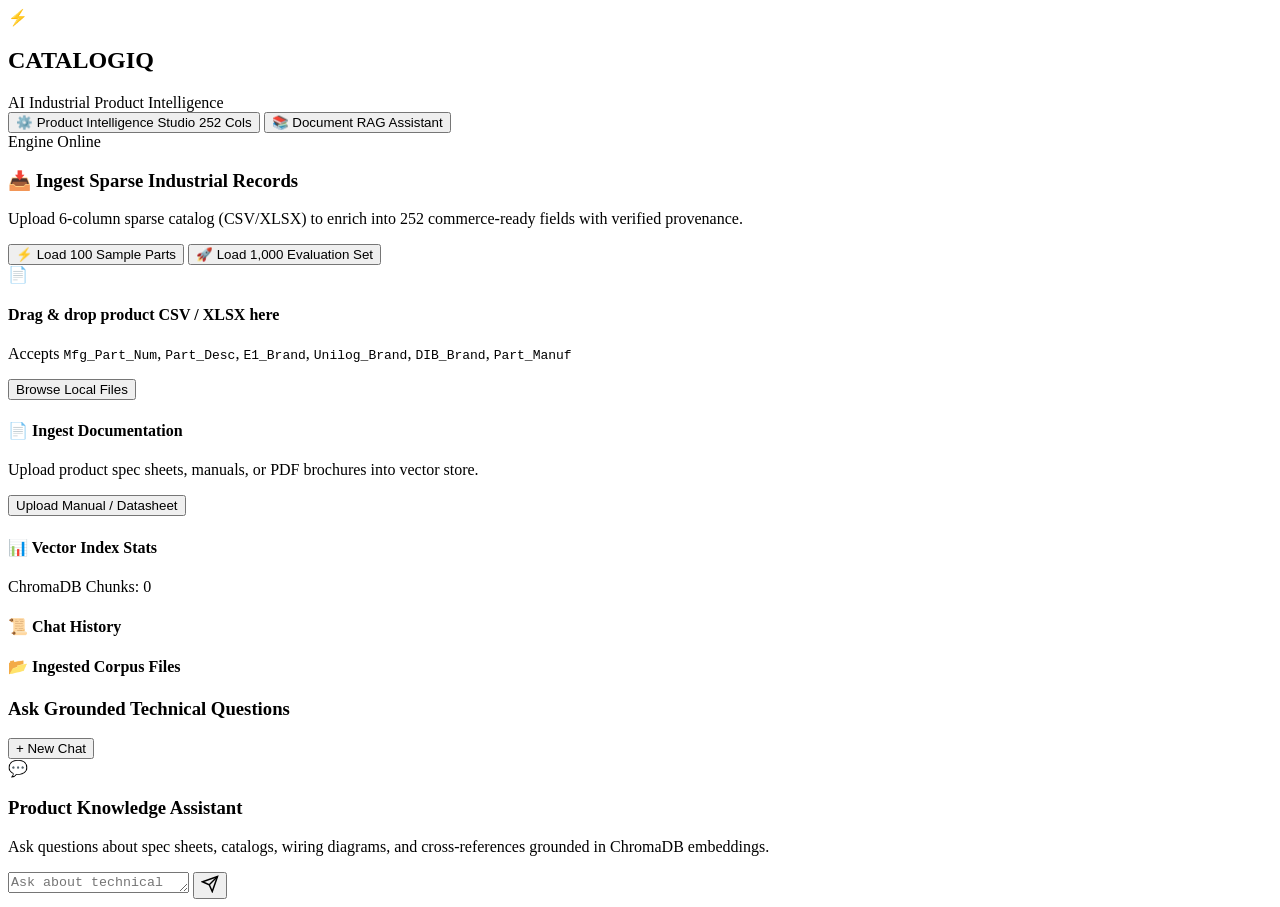
==== Document RAG System/templates/index.html @ cb210358 "feat: AI-Powered Product Intelligence for Industrial Commerce (252-Column Engine & Document RAG Plat" ====
<!DOCTYPE html>
<html lang="en">

<head>
    <meta charset="UTF-8">
    <meta name="viewport" content="width=device-width, initial-scale=1.0">
    <title>AI Product Intelligence & Document RAG Platform</title>
    <!-- Google Fonts -->
    <link rel="preconnect" href="https://fonts.googleapis.com">
    <link rel="preconnect" href="https://fonts.gstatic.com" crossorigin>
    <link href="https://fonts.googleapis.com/css2?family=Plus+Jakarta+Sans:wght@300;400;500;600;700;800&family=JetBrains+Mono:wght@400;500;600&display=swap" rel="stylesheet">
    <link rel="stylesheet" href="/static/style.css?v=2.0">
</head>

<body class="dark-theme">
    <!-- Main App Container -->
    <div class="app-layout">
        <!-- Top Navigation Bar -->
        <header class="top-nav">
            <div class="nav-brand">
                <div class="brand-icon">⚡</div>
                <div class="brand-text">
                    <h2>CATALOG<span class="gradient-text">IQ</span></h2>
                    <span class="sub-brand">AI Industrial Product Intelligence</span>
                </div>
            </div>

            <!-- Main Tab Switcher -->
            <div class="nav-tabs">
                <button id="tab-btn-intelligence" class="nav-tab active" onclick="switchView('intelligence')">
                    <span class="tab-icon">⚙️</span>
                    <span>Product Intelligence Studio</span>
                    <span class="badge-pill">252 Cols</span>
                </button>
                <button id="tab-btn-rag" class="nav-tab" onclick="switchView('rag')">
                    <span class="tab-icon">📚</span>
                    <span>Document RAG Assistant</span>
                </button>
            </div>

            <div class="nav-status">
                <div class="pulse-indicator"></div>
                <span id="global-status-text">Engine Online</span>
            </div>
        </header>

        <!-- VIEW 1: Product Intelligence Studio -->
        <main id="view-intelligence" class="view-panel active">
            <div class="studio-container">
                
                <!-- Section 1: Upload & Action Hub -->
                <section class="action-hub-card">
                    <div class="hub-header">
                        <div>
                            <h3>📥 Ingest Sparse Industrial Records</h3>
                            <p class="text-muted">Upload 6-column sparse catalog (CSV/XLSX) to enrich into 252 commerce-ready fields with verified provenance.</p>
                        </div>
                        <div class="demo-buttons">
                            <button class="btn btn-secondary" onclick="loadSampleDemo(100)">
                                <span>⚡</span> Load 100 Sample Parts
                            </button>
                            <button class="btn btn-primary" onclick="loadSampleDemo(1000)">
                                <span>🚀</span> Load 1,000 Evaluation Set
                            </button>
                        </div>
                    </div>

                    <div class="drop-zone-container" id="catalog-drop-zone">
                        <input type="file" id="catalog-file-input" accept=".csv,.xlsx,.xls,.txt" hidden>
                        <div class="drop-zone-content">
                            <div class="upload-art">📄</div>
                            <h4>Drag & drop product CSV / XLSX here</h4>
                            <p class="text-muted">Accepts <code>Mfg_Part_Num</code>, <code>Part_Desc</code>, <code>E1_Brand</code>, <code>Unilog_Brand</code>, <code>DIB_Brand</code>, <code>Part_Manuf</code></p>
                            <button class="btn btn-outline" onclick="document.getElementById('catalog-file-input').click()">Browse Local Files</button>
                        </div>
                    </div>
                </section>

                <!-- Section 2: Active Job Progress & KPIs -->
                <section id="job-progress-panel" class="job-progress-panel" style="display: none;">
                    <div class="job-header">
                        <div class="job-info">
                            <span class="status-chip" id="job-status-chip">PROCESSING</span>
                            <h4 id="job-filename">sample_industrial_input.csv</h4>
                            <span class="job-id-text" id="job-id-display">Job: #---</span>
                        </div>
                        <div class="job-actions">
                            <button id="btn-export-csv" class="btn btn-success" onclick="exportCatalog('csv')" disabled>
                                <span>📥</span> Download 252-Col CSV
                            </button>
                            <button id="btn-export-xlsx" class="btn btn-accent" onclick="exportCatalog('xlsx')" disabled>
                                <span>📊</span> Download 252-Col XLSX
                            </button>
                        </div>
                    </div>

                    <!-- Progress Bar -->
                    <div class="progress-bar-wrapper">
                        <div class="progress-info">
                            <span>Processing Pipeline (<span id="progress-percent">0%</span>)</span>
                            <span><span id="processed-count">0</span> / <span id="total-count">0</span> rows</span>
                        </div>
                        <div class="progress-track">
                            <div class="progress-fill" id="progress-fill" style="width: 0%;"></div>
                        </div>
                    </div>

                    <!-- KPI Grid -->
                    <div class="kpi-grid">
                        <div class="kpi-card">
                            <div class="kpi-title">Total Products</div>
                            <div class="kpi-value" id="kpi-total">0</div>
                            <div class="kpi-sub">100% rows preserved</div>
                        </div>
                        <div class="kpi-card">
                            <div class="kpi-title">Schema Compliance</div>
                            <div class="kpi-value highlight-cyan">252 / 252</div>
                            <div class="kpi-sub">Exact fixed headers</div>
                        </div>
                        <div class="kpi-card">
                            <div class="kpi-title">Avg Confidence Score</div>
                            <div class="kpi-value highlight-green" id="kpi-confidence">0.0%</div>
                            <div class="kpi-sub">Evidence-grounded</div>
                        </div>
                        <div class="kpi-card">
                            <div class="kpi-title">Verified Records</div>
                            <div class="kpi-value" id="kpi-verified">0</div>
                            <div class="kpi-sub">High evidence support</div>
                        </div>
                        <div class="kpi-card">
                            <div class="kpi-title">Needs Review</div>
                            <div class="kpi-value highlight-yellow" id="kpi-review">0</div>
                            <div class="kpi-sub">Partial / low confidence</div>
                        </div>
                    </div>
                </section>

                <!-- Section 3: Enriched Catalog Studio & Review Table -->
                <section id="catalog-table-section" class="catalog-table-section" style="display: none;">
                    <div class="table-controls">
                        <div class="search-box">
                            <span class="search-icon">🔍</span>
                            <input type="text" id="catalog-search" placeholder="Search Part #, Description, Brand..." oninput="onCatalogFilterChange()">
                        </div>

                        <div class="filter-group">
                            <select id="brand-filter" onchange="onCatalogFilterChange()">
                                <option value="ALL">All Brands (Consensus)</option>
                                <option value="Allen-Bradley">Allen-Bradley</option>
                                <option value="Schneider Electric">Schneider Electric</option>
                                <option value="Square D">Square D</option>
                                <option value="Siemens">Siemens</option>
                                <option value="Eaton">Eaton</option>
                                <option value="ABB">ABB</option>
                                <option value="Honeywell">Honeywell</option>
                                <option value="Parker Hannifin">Parker Hannifin</option>
                            </select>

                            <select id="status-filter" onchange="onCatalogFilterChange()">
                                <option value="ALL">All Validation Statuses</option>
                                <option value="VERIFIED">Verified (>= 85%)</option>
                                <option value="PARTIAL">Partial (70-84%)</option>
                                <option value="NEEDS_REVIEW">Needs Review (< 70%)</option>
                            </select>
                        </div>
                    </div>

                    <!-- Catalog Data Table -->
                    <div class="table-wrapper">
                        <table class="catalog-table">
                            <thead>
                                <tr>
                                    <th>#</th>
                                    <th>Original Part #</th>
                                    <th>Resolved Brand</th>
                                    <th>Commerce Product Title</th>
                                    <th>Primary Category</th>
                                    <th>Voltage / Current</th>
                                    <th>Confidence</th>
                                    <th>Status</th>
                                    <th>Action</th>
                                </tr>
                            </thead>
                            <tbody id="catalog-table-body">
                                <!-- Populated dynamically -->
                            </tbody>
                        </table>
                    </div>

                    <!-- Pagination -->
                    <div class="pagination-footer">
                        <span id="pagination-info" class="text-muted">Showing 0 to 0 of 0 records</span>
                        <div class="pagination-controls">
                            <button id="btn-prev-page" class="btn btn-sm btn-secondary" onclick="changeCatalogPage(-1)" disabled>Previous</button>
                            <span id="current-page-num" class="page-badge">1</span>
                            <button id="btn-next-page" class="btn btn-sm btn-secondary" onclick="changeCatalogPage(1)" disabled>Next</button>
                        </div>
                    </div>
                </section>
            </div>
        </main>

        <!-- VIEW 2: Document RAG Assistant -->
        <main id="view-rag" class="view-panel">
            <div class="rag-layout">
                <!-- RAG Sidebar -->
                <aside class="rag-sidebar">
                    <div class="sidebar-block">
                        <h4>📄 Ingest Documentation</h4>
                        <p class="text-muted">Upload product spec sheets, manuals, or PDF brochures into vector store.</p>
                        <div class="rag-upload-box" id="rag-drop-zone">
                            <input type="file" id="rag-file-input" accept=".txt,.pdf,.docx" hidden>
                            <button class="btn btn-sm btn-outline w-100" onclick="document.getElementById('rag-file-input').click()">Upload Manual / Datasheet</button>
                            <div id="rag-upload-msg" class="status-mini-msg"></div>
                        </div>
                    </div>

                    <div class="sidebar-block">
                        <h4>📊 Vector Index Stats</h4>
                        <div class="stat-badge-row">
                            <span>ChromaDB Chunks:</span>
                            <span id="rag-chunk-count" class="badge-bold">0</span>
                        </div>
                    </div>

                    <div class="sidebar-block flex-fill">
                        <h4>📜 Chat History</h4>
                        <div id="rag-history-list" class="history-scroll-box"></div>
                    </div>

                    <div class="sidebar-block">
                        <h4>📂 Ingested Corpus Files</h4>
                        <div id="rag-files-list" class="files-scroll-box"></div>
                    </div>
                </aside>

                <!-- RAG Chat Main -->
                <section class="rag-chat-main">
                    <div class="chat-header-bar">
                        <h3>Ask Grounded Technical Questions</h3>
                        <button class="btn btn-sm btn-secondary" onclick="startNewChat()">+ New Chat</button>
                    </div>

                    <div id="rag-chat-messages" class="rag-messages-area">
                        <div class="empty-welcome">
                            <div class="welcome-icon">💬</div>
                            <h3>Product Knowledge Assistant</h3>
                            <p class="text-muted">Ask questions about spec sheets, catalogs, wiring diagrams, and cross-references grounded in ChromaDB embeddings.</p>
                        </div>
                    </div>

                    <div class="chat-input-bar">
                        <textarea id="rag-query-input" placeholder="Ask about technical specifications, ratings, or part numbers..." rows="1"></textarea>
                        <button id="rag-send-btn" class="btn btn-primary" onclick="sendRagMessage()">
                            <svg width="18" height="18" viewBox="0 0 24 24" fill="none" stroke="currentColor" stroke-width="2">
                                <line x1="22" y1="2" x2="11" y2="13"></line>
                                <polygon points="22 2 15 22 11 13 2 9 22 2"></polygon>
                            </svg>
                        </button>
                    </div>
                </section>
            </div>
        </main>
    </div>

    <!-- Product Inspection, Provenance & Review Modal -->
    <div id="product-modal" class="modal-backdrop" style="display: none;">
        <div class="modal-dialog">
            <div class="modal-header">
                <div>
                    <span class="status-chip" id="modal-status-chip">VERIFIED</span>
                    <h3 id="modal-product-title">Product Inspection & Provenance</h3>
                    <span class="text-muted" id="modal-product-sub">Mfg Part Number: ---</span>
                </div>
                <button class="btn-close" onclick="closeProductModal()">✕</button>
            </div>

            <!-- Modal Nav Tabs -->
            <div class="modal-tabs">
                <button class="modal-tab active" onclick="switchModalTab('tab-overview')">1. Master Specs & Copy</button>
                <button class="modal-tab" onclick="switchModalTab('tab-triplets')">2. 50 Attribute Triplets Matrix</button>
                <button class="modal-tab" onclick="switchModalTab('tab-provenance')">3. Evidence & Provenance Trail</button>
                <button class="modal-tab" onclick="switchModalTab('tab-raw')">4. Source Input Preservation</button>
            </div>

            <div class="modal-body">
                <!-- Tab 1: Overview, Specs & Copy -->
                <div id="tab-overview" class="modal-tab-content active">
                    <div class="spec-grid">
                        <div class="spec-card">
                            <h4>Core Identity</h4>
                            <div class="spec-row"><span>Canonical Part #:</span> <strong id="spec-canonical-pn">---</strong></div>
                            <div class="spec-row"><span>Resolved Brand:</span> <strong id="spec-brand" class="highlight-cyan">---</strong></div>
                            <div class="spec-row"><span>Category Path:</span> <span id="spec-category">---</span></div>
                            <div class="spec-row"><span>UNSPSC Code:</span> <span id="spec-unspsc">---</span></div>
                            <div class="spec-row"><span>Lifecycle Status:</span> <span id="spec-lifecycle">Active</span></div>
                        </div>

                        <div class="spec-card">
                            <h4>Ratings & Dimensions</h4>
                            <div class="spec-row"><span>Voltage Rating:</span> <strong id="spec-voltage">---</strong></div>
                            <div class="spec-row"><span>Current Rating:</span> <strong id="spec-current">---</strong></div>
                            <div class="spec-row"><span>Mounting Type:</span> <span id="spec-mounting">---</span></div>
                            <div class="spec-row"><span>Dimensions:</span> <span id="spec-dims">---</span></div>
                            <div class="spec-row"><span>Weight:</span> <span id="spec-weight">---</span></div>
                        </div>
                    </div>

                    <div class="content-block">
                        <h4>Generated Commerce Title</h4>
                        <div class="input-inline-edit">
                            <input type="text" id="edit-product-title" class="form-input">
                            <button class="btn btn-sm btn-secondary" onclick="saveEditedField('Product_Title', 'edit-product-title')">Save</button>
                        </div>
                    </div>

                    <div class="content-block">
                        <h4>Short Description</h4>
                        <div class="input-inline-edit">
                            <textarea id="edit-short-desc" class="form-input" rows="2"></textarea>
                            <button class="btn btn-sm btn-secondary" onclick="saveEditedField('Short_Description', 'edit-short-desc')">Save</button>
                        </div>
                    </div>

                    <div class="content-block">
                        <h4>10 Feature Bullet Points (Grounded)</h4>
                        <div id="modal-feature-bullets" class="bullet-list-box"></div>
                    </div>
                </div>

                <!-- Tab 2: 50 Attribute Triplets -->
                <div id="tab-triplets" class="modal-tab-content">
                    <p class="text-muted">Populated up to 50 Attribute Name, Value, and Standard UOM triplets adhering strictly to the 252-column schema contract.</p>
                    <div class="triplets-matrix-wrapper">
                        <table class="triplets-table">
                            <thead>
                                <tr>
                                    <th>#</th>
                                    <th>Attribute Name</th>
                                    <th>Normalized Value</th>
                                    <th>Standard UOM</th>
                                    <th>Action</th>
                                </tr>
                            </thead>
                            <tbody id="modal-triplets-tbody">
                                <!-- Populated dynamically -->
                            </tbody>
                        </table>
                    </div>
                </div>

                <!-- Tab 3: Evidence & Provenance Trail -->
                <div id="tab-provenance" class="modal-tab-content">
                    <div class="provenance-section">
                        <h4>Discovered Authoritative Portals & Datasheets</h4>
                        <div id="modal-discovered-links" class="links-chip-grid"></div>
                    </div>

                    <div class="provenance-section mt-4">
                        <h4>ChromaDB Grounded Context & Citations</h4>
                        <div id="modal-rag-evidence-list" class="evidence-box"></div>
                    </div>

                    <div class="provenance-section mt-4">
                        <h4>Field-Level Audit Log (JSON)</h4>
                        <pre id="modal-provenance-json" class="json-viewer"></pre>
                    </div>
                </div>

                <!-- Tab 4: Source Input Preservation -->
                <div id="tab-raw" class="modal-tab-content">
                    <p class="text-muted">Original 6-column evaluation input preserved 100% verbatim without modification.</p>
                    <div class="raw-data-grid" id="modal-raw-inputs-grid">
                        <!-- Populated dynamically -->
                    </div>
                </div>
            </div>

            <div class="modal-footer">
                <div class="review-status-text">
                    <span>Review State: <strong id="modal-review-status">PENDING</strong></span>
                </div>
                <div class="modal-footer-actions">
                    <button class="btn btn-secondary" onclick="closeProductModal()">Close</button>
                    <button class="btn btn-success" onclick="approveProductRecord()">✓ Approve Record</button>
                </div>
            </div>
        </div>
    </div>

    <script src="/static/script.js?v=2.0"></script>
</body>

</html>
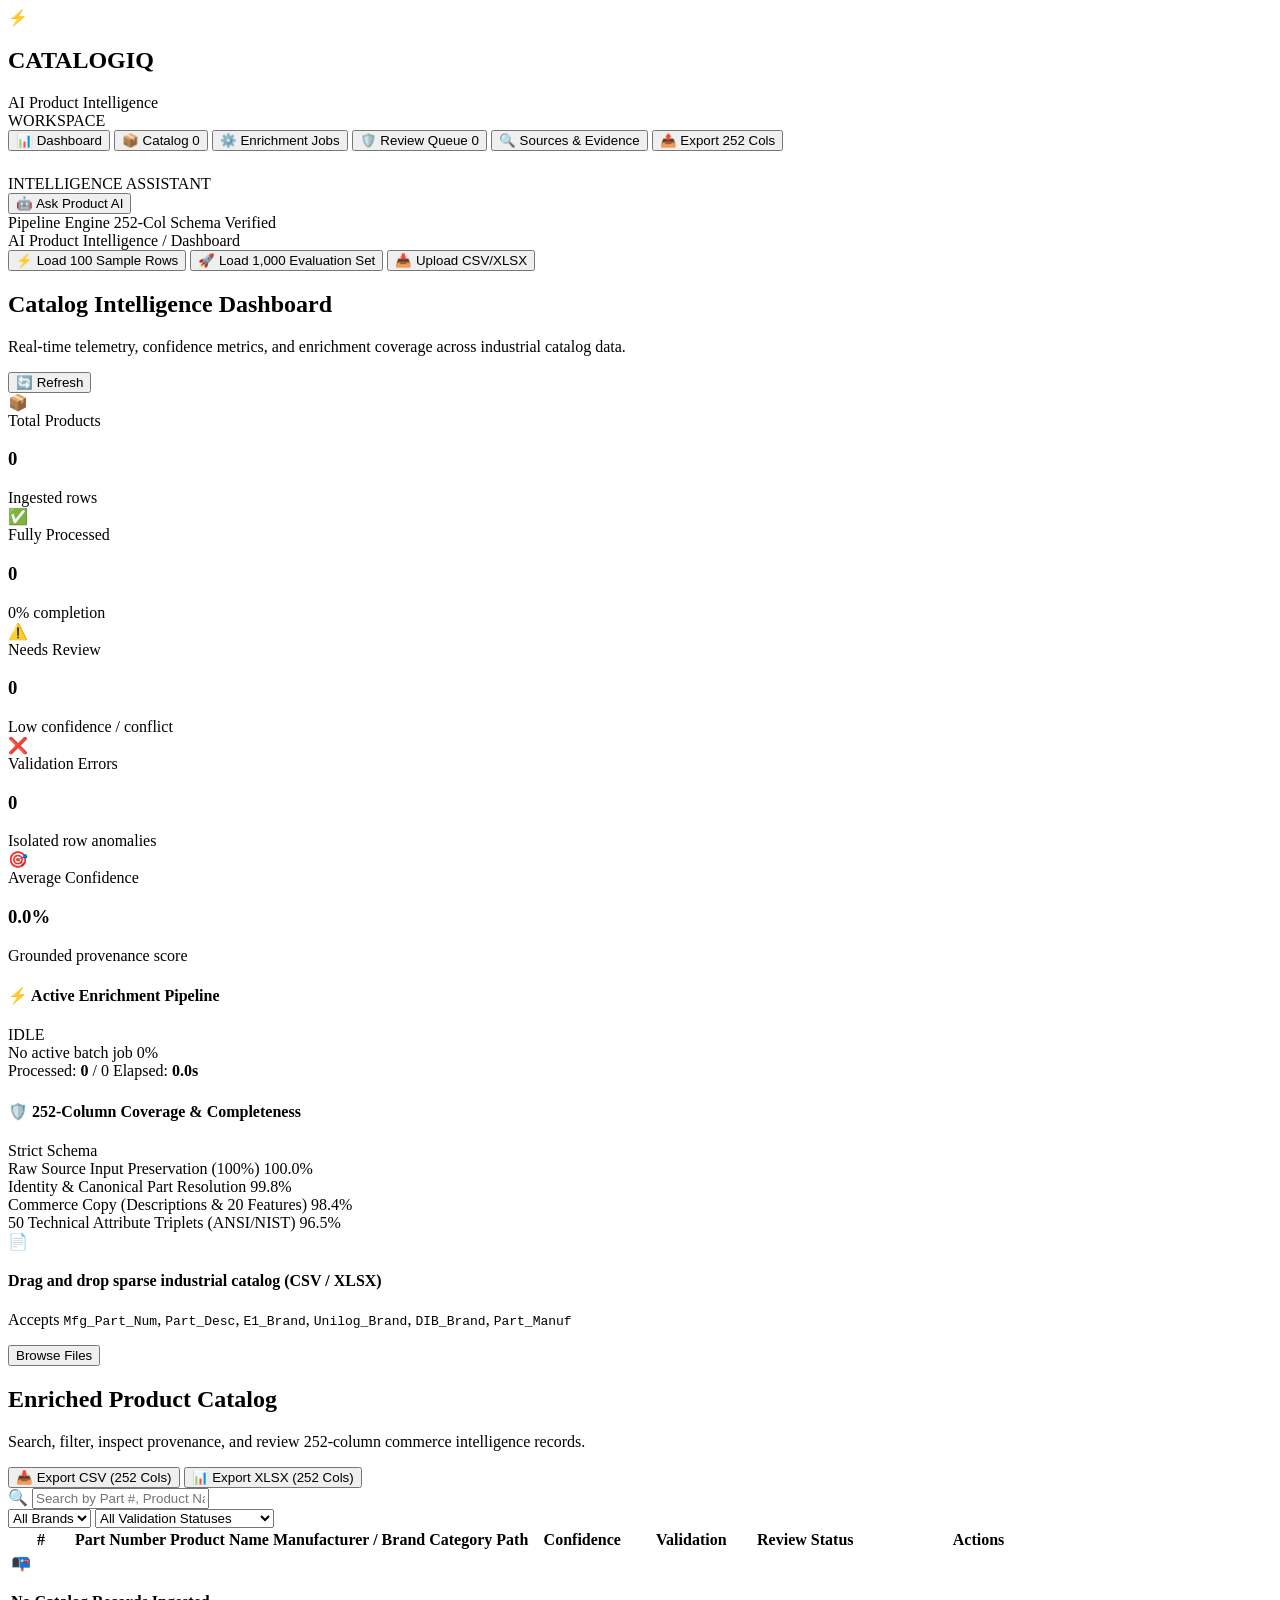
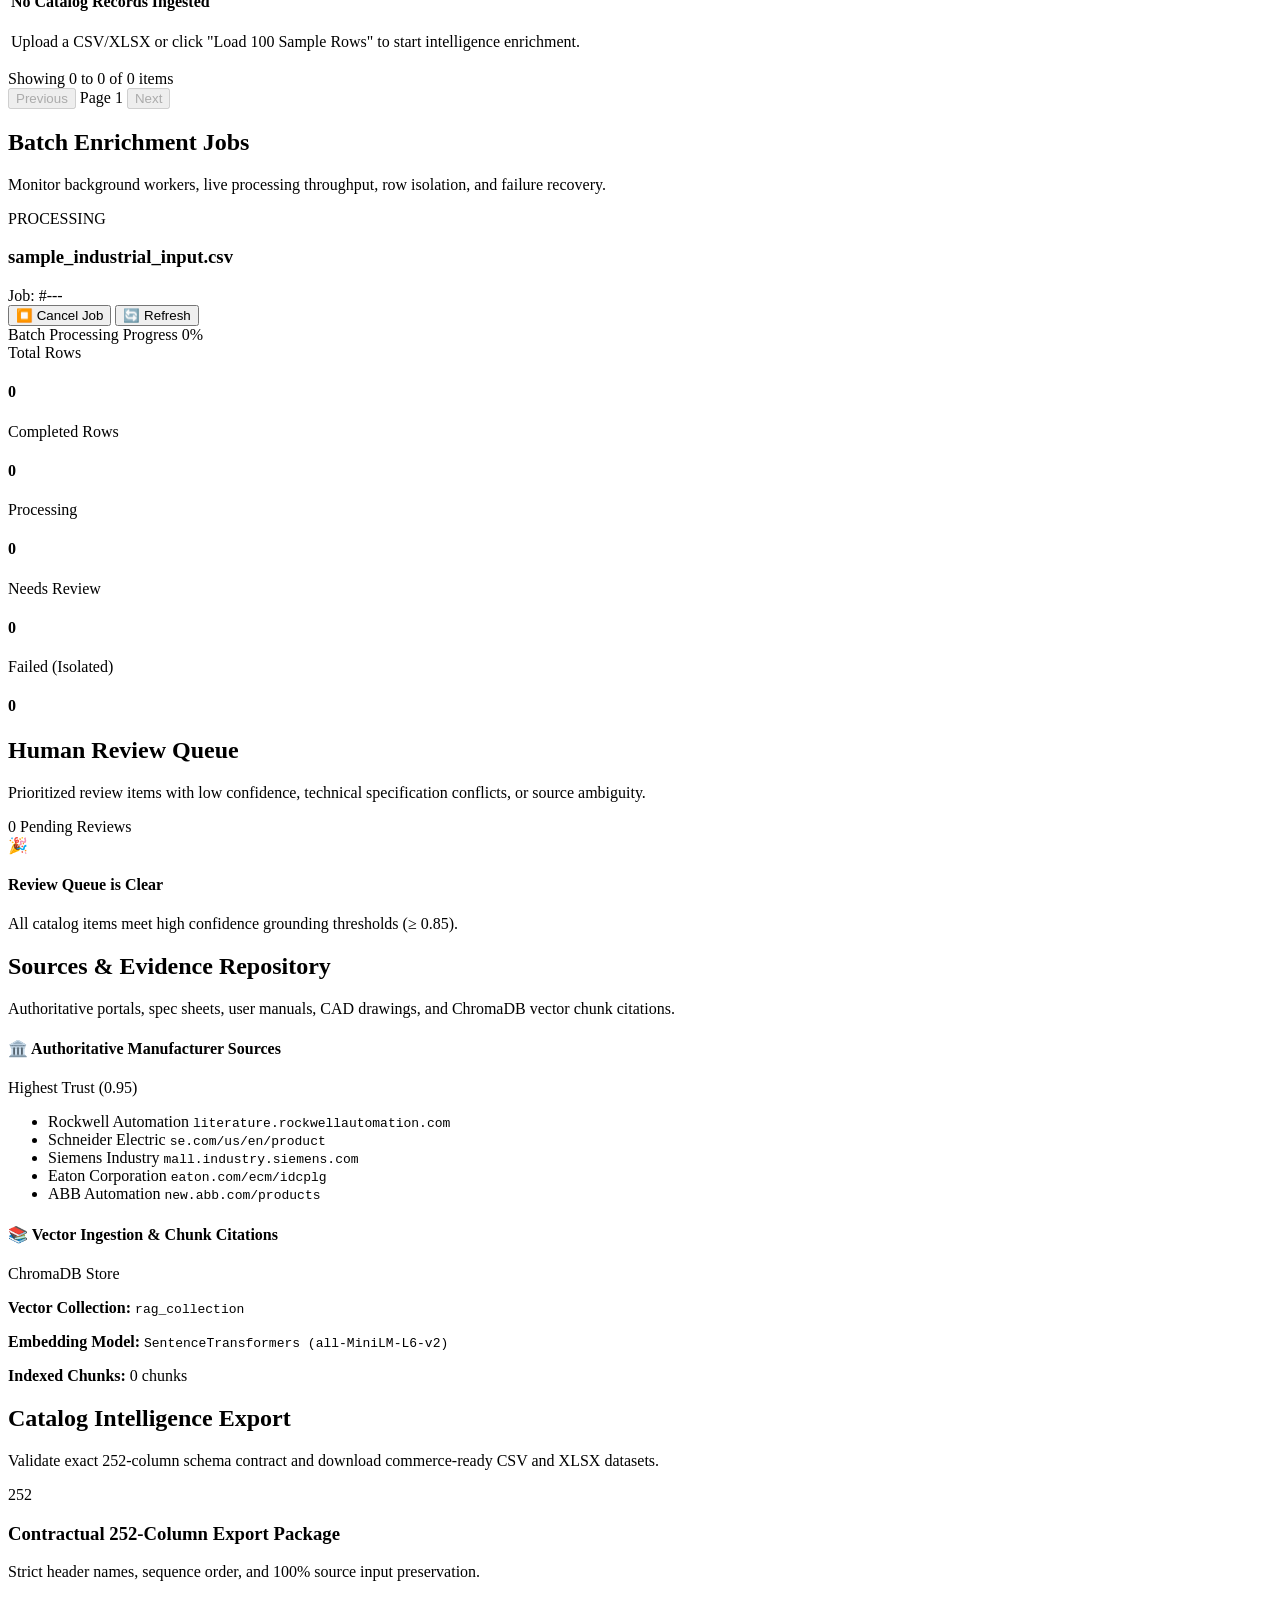
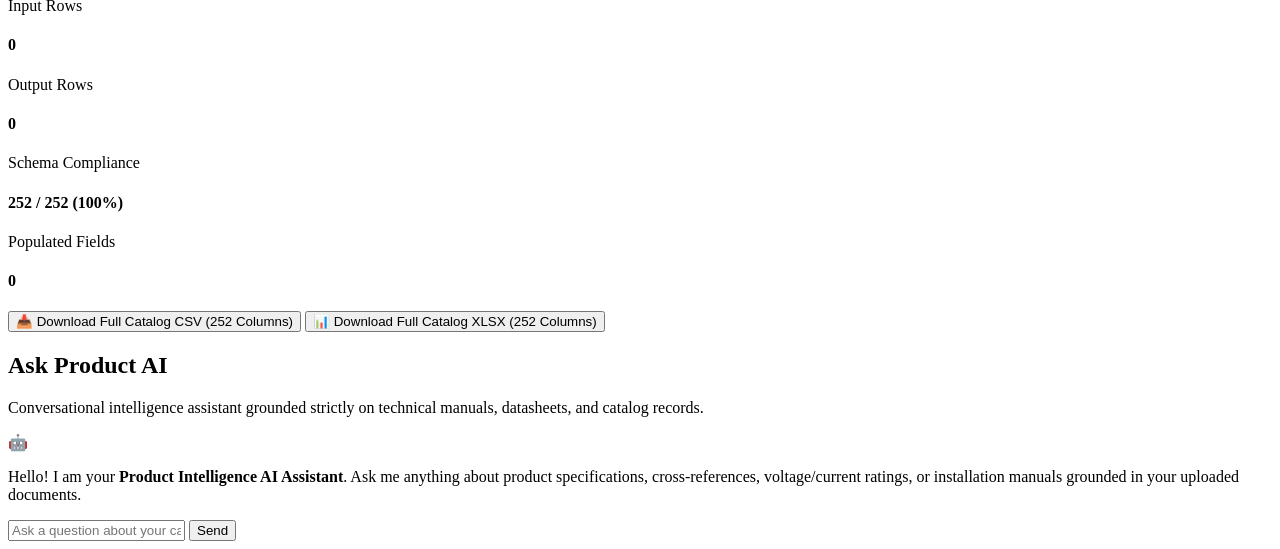
==== commit 2f963b24: "feat(ui): complete UI/UX design with Dashboard, Catalog, Review Queue, Export, and exact 252-column " ====
--- a/Document RAG System/templates/index.html
+++ b/Document RAG System/templates/index.html
@@ -4,391 +4,609 @@
 <head>
     <meta charset="UTF-8">
     <meta name="viewport" content="width=device-width, initial-scale=1.0">
-    <title>AI Product Intelligence & Document RAG Platform</title>
+    <title>AI Product Intelligence Platform — Industrial Catalog Intelligence</title>
     <!-- Google Fonts -->
     <link rel="preconnect" href="https://fonts.googleapis.com">
     <link rel="preconnect" href="https://fonts.gstatic.com" crossorigin>
-    <link href="https://fonts.googleapis.com/css2?family=Plus+Jakarta+Sans:wght@300;400;500;600;700;800&family=JetBrains+Mono:wght@400;500;600&display=swap" rel="stylesheet">
-    <link rel="stylesheet" href="/static/style.css?v=2.0">
+    <link href="https://fonts.googleapis.com/css2?family=Plus+Jakarta+Sans:wght@300;400;500;600;700;800&family=JetBrains+Mono:wght@400;500;600;700&display=swap" rel="stylesheet">
+    <link rel="stylesheet" href="/static/style.css?v=3.0">
 </head>
 
 <body class="dark-theme">
-    <!-- Main App Container -->
+    <!-- Main Application Grid Layout -->
     <div class="app-layout">
-        <!-- Top Navigation Bar -->
-        <header class="top-nav">
-            <div class="nav-brand">
-                <div class="brand-icon">⚡</div>
-                <div class="brand-text">
-                    <h2>CATALOG<span class="gradient-text">IQ</span></h2>
-                    <span class="sub-brand">AI Industrial Product Intelligence</span>
+        
+        <!-- Left Sidebar Navigation -->
+        <aside class="app-sidebar">
+            <div class="brand-container">
+                <div class="brand-badge">⚡</div>
+                <div class="brand-details">
+                    <h1>CATALOG<span class="brand-highlight">IQ</span></h1>
+                    <span class="brand-tag">AI Product Intelligence</span>
                 </div>
             </div>
 
-            <!-- Main Tab Switcher -->
-            <div class="nav-tabs">
-                <button id="tab-btn-intelligence" class="nav-tab active" onclick="switchView('intelligence')">
-                    <span class="tab-icon">⚙️</span>
-                    <span>Product Intelligence Studio</span>
-                    <span class="badge-pill">252 Cols</span>
+            <nav class="sidebar-nav">
+                <div class="nav-section-title">WORKSPACE</div>
+                <button class="nav-link active" onclick="switchNavTab('dashboard')" id="nav-btn-dashboard">
+                    <span class="nav-icon">📊</span>
+                    <span class="nav-label">Dashboard</span>
                 </button>
-                <button id="tab-btn-rag" class="nav-tab" onclick="switchView('rag')">
-                    <span class="tab-icon">📚</span>
-                    <span>Document RAG Assistant</span>
+                <button class="nav-link" onclick="switchNavTab('catalog')" id="nav-btn-catalog">
+                    <span class="nav-icon">📦</span>
+                    <span class="nav-label">Catalog</span>
+                    <span class="nav-badge" id="sidebar-catalog-count">0</span>
                 </button>
+                <button class="nav-link" onclick="switchNavTab('jobs')" id="nav-btn-jobs">
+                    <span class="nav-icon">⚙️</span>
+                    <span class="nav-label">Enrichment Jobs</span>
+                    <span class="pulse-dot-small" id="job-active-indicator" style="display:none;"></span>
+                </button>
+                <button class="nav-link" onclick="switchNavTab('review')" id="nav-btn-review">
+                    <span class="nav-icon">🛡️</span>
+                    <span class="nav-label">Review Queue</span>
+                    <span class="nav-badge warning-badge" id="sidebar-review-count">0</span>
+                </button>
+                <button class="nav-link" onclick="switchNavTab('sources')" id="nav-btn-sources">
+                    <span class="nav-icon">🔍</span>
+                    <span class="nav-label">Sources & Evidence</span>
+                </button>
+                <button class="nav-link" onclick="switchNavTab('export')" id="nav-btn-export">
+                    <span class="nav-icon">📤</span>
+                    <span class="nav-label">Export</span>
+                    <span class="nav-badge success-badge">252 Cols</span>
+                </button>
+
+                <div class="nav-section-title" style="margin-top: 24px;">INTELLIGENCE ASSISTANT</div>
+                <button class="nav-link" onclick="switchNavTab('rag')" id="nav-btn-rag">
+                    <span class="nav-icon">🤖</span>
+                    <span class="nav-label">Ask Product AI</span>
+                </button>
+            </nav>
+
+            <div class="sidebar-footer">
+                <div class="system-status-indicator">
+                    <span class="status-dot online"></span>
+                    <div class="status-info">
+                        <span class="status-label">Pipeline Engine</span>
+                        <span class="status-sub">252-Col Schema Verified</span>
+                    </div>
+                </div>
             </div>
-
-            <div class="nav-status">
-                <div class="pulse-indicator"></div>
-                <span id="global-status-text">Engine Online</span>
+        </aside>
+
+        <!-- Main Content Area -->
+        <div class="main-content-wrapper">
+            
+            <!-- Top Header Bar -->
+            <header class="top-header">
+                <div class="header-breadcrumb">
+                    <span class="crumb-root">AI Product Intelligence</span>
+                    <span class="crumb-separator">/</span>
+                    <span class="crumb-active" id="current-section-title">Dashboard</span>
+                </div>
+
+                <div class="header-actions">
+                    <button class="btn btn-sm btn-secondary" onclick="loadSampleDemo(100)">
+                        <span>⚡</span> Load 100 Sample Rows
+                    </button>
+                    <button class="btn btn-sm btn-primary" onclick="loadSampleDemo(1000)">
+                        <span>🚀</span> Load 1,000 Evaluation Set
+                    </button>
+                    <button class="btn btn-sm btn-outline" onclick="triggerFileUpload()">
+                        <span>📥</span> Upload CSV/XLSX
+                    </button>
+                    <input type="file" id="catalog-file-input" accept=".csv,.xlsx,.xls,.txt" hidden>
+                </div>
+            </header>
+
+            <!-- VIEW 1: DASHBOARD -->
+            <section id="view-dashboard" class="content-view active">
+                <div class="view-header">
+                    <div>
+                        <h2>Catalog Intelligence Dashboard</h2>
+                        <p class="text-muted">Real-time telemetry, confidence metrics, and enrichment coverage across industrial catalog data.</p>
+                    </div>
+                    <div class="header-controls">
+                        <button class="btn btn-outline btn-sm" onclick="refreshDashboardData()">🔄 Refresh</button>
+                    </div>
+                </div>
+
+                <!-- KPI Metric Cards Grid -->
+                <div class="kpi-grid">
+                    <div class="kpi-card">
+                        <div class="kpi-icon icon-blue">📦</div>
+                        <div class="kpi-details">
+                            <span class="kpi-title">Total Products</span>
+                            <h3 class="kpi-value" id="kpi-total-products">0</h3>
+                            <span class="kpi-subtitle">Ingested rows</span>
+                        </div>
+                    </div>
+
+                    <div class="kpi-card">
+                        <div class="kpi-icon icon-green">✅</div>
+                        <div class="kpi-details">
+                            <span class="kpi-title">Fully Processed</span>
+                            <h3 class="kpi-value" id="kpi-processed-products">0</h3>
+                            <span class="kpi-subtitle text-success" id="kpi-processed-rate">0% completion</span>
+                        </div>
+                    </div>
+
+                    <div class="kpi-card">
+                        <div class="kpi-icon icon-yellow">⚠️</div>
+                        <div class="kpi-details">
+                            <span class="kpi-title">Needs Review</span>
+                            <h3 class="kpi-value text-warning" id="kpi-needs-review">0</h3>
+                            <span class="kpi-subtitle">Low confidence / conflict</span>
+                        </div>
+                    </div>
+
+                    <div class="kpi-card">
+                        <div class="kpi-icon icon-red">❌</div>
+                        <div class="kpi-details">
+                            <span class="kpi-title">Validation Errors</span>
+                            <h3 class="kpi-value text-danger" id="kpi-validation-errors">0</h3>
+                            <span class="kpi-subtitle">Isolated row anomalies</span>
+                        </div>
+                    </div>
+
+                    <div class="kpi-card">
+                        <div class="kpi-icon icon-purple">🎯</div>
+                        <div class="kpi-details">
+                            <span class="kpi-title">Average Confidence</span>
+                            <h3 class="kpi-value text-accent" id="kpi-avg-confidence">0.0%</h3>
+                            <span class="kpi-subtitle">Grounded provenance score</span>
+                        </div>
+                    </div>
+                </div>
+
+                <!-- Dashboard Widgets 2-Column Grid -->
+                <div class="dashboard-widgets-grid">
+                    
+                    <!-- Widget 1: Active Job Progress -->
+                    <div class="widget-card">
+                        <div class="widget-header">
+                            <h4>⚡ Active Enrichment Pipeline</h4>
+                            <span class="status-chip" id="dash-job-status-chip">IDLE</span>
+                        </div>
+                        <div class="widget-body">
+                            <div class="dash-progress-box">
+                                <div class="progress-info-row">
+                                    <span id="dash-job-filename">No active batch job</span>
+                                    <span class="font-mono text-accent" id="dash-progress-percent">0%</span>
+                                </div>
+                                <div class="progress-track">
+                                    <div class="progress-fill" id="dash-progress-fill" style="width: 0%;"></div>
+                                </div>
+                                <div class="progress-stats-row">
+                                    <span>Processed: <strong id="dash-stat-processed">0</strong> / <span id="dash-stat-total">0</span></span>
+                                    <span>Elapsed: <strong id="dash-stat-elapsed">0.0s</strong></span>
+                                </div>
+                            </div>
+                        </div>
+                    </div>
+
+                    <!-- Widget 2: Missing Attribute Coverage -->
+                    <div class="widget-card">
+                        <div class="widget-header">
+                            <h4>🛡️ 252-Column Coverage & Completeness</h4>
+                            <span class="badge-pill success">Strict Schema</span>
+                        </div>
+                        <div class="widget-body">
+                            <div class="coverage-bar-list">
+                                <div class="coverage-item">
+                                    <div class="coverage-label-row">
+                                        <span>Raw Source Input Preservation (100%)</span>
+                                        <span class="font-mono text-success">100.0%</span>
+                                    </div>
+                                    <div class="progress-track mini"><div class="progress-fill" style="width: 100%;"></div></div>
+                                </div>
+                                <div class="coverage-item">
+                                    <div class="coverage-label-row">
+                                        <span>Identity & Canonical Part Resolution</span>
+                                        <span class="font-mono text-success" id="cov-ident">99.8%</span>
+                                    </div>
+                                    <div class="progress-track mini"><div class="progress-fill" id="cov-ident-bar" style="width: 99.8%;"></div></div>
+                                </div>
+                                <div class="coverage-item">
+                                    <div class="coverage-label-row">
+                                        <span>Commerce Copy (Descriptions & 20 Features)</span>
+                                        <span class="font-mono text-success" id="cov-copy">98.4%</span>
+                                    </div>
+                                    <div class="progress-track mini"><div class="progress-fill" id="cov-copy-bar" style="width: 98.4%;"></div></div>
+                                </div>
+                                <div class="coverage-item">
+                                    <div class="coverage-label-row">
+                                        <span>50 Technical Attribute Triplets (ANSI/NIST)</span>
+                                        <span class="font-mono text-accent" id="cov-attrs">96.5%</span>
+                                    </div>
+                                    <div class="progress-track mini"><div class="progress-fill" id="cov-attrs-bar" style="width: 96.5%;"></div></div>
+                                </div>
+                            </div>
+                        </div>
+                    </div>
+
+                </div>
+
+                <!-- Drag & Drop Upload Quickcard -->
+                <div class="upload-quick-card" id="catalog-drop-zone">
+                    <div class="upload-drop-content">
+                        <div class="upload-icon-large">📄</div>
+                        <div class="upload-text-box">
+                            <h4>Drag and drop sparse industrial catalog (CSV / XLSX)</h4>
+                            <p class="text-muted">Accepts <code>Mfg_Part_Num</code>, <code>Part_Desc</code>, <code>E1_Brand</code>, <code>Unilog_Brand</code>, <code>DIB_Brand</code>, <code>Part_Manuf</code></p>
+                        </div>
+                        <button class="btn btn-outline" onclick="triggerFileUpload()">Browse Files</button>
+                    </div>
+                </div>
+
+            </section>
+
+            <!-- VIEW 2: CATALOG -->
+            <section id="view-catalog" class="content-view">
+                <div class="view-header">
+                    <div>
+                        <h2>Enriched Product Catalog</h2>
+                        <p class="text-muted">Search, filter, inspect provenance, and review 252-column commerce intelligence records.</p>
+                    </div>
+                    <div class="header-controls">
+                        <button class="btn btn-success btn-sm" onclick="exportCatalog('csv')">📥 Export CSV (252 Cols)</button>
+                        <button class="btn btn-accent btn-sm" onclick="exportCatalog('xlsx')">📊 Export XLSX (252 Cols)</button>
+                    </div>
+                </div>
+
+                <!-- Filter Controls Bar -->
+                <div class="filter-controls-bar">
+                    <div class="search-input-group">
+                        <span class="search-icon">🔍</span>
+                        <input type="text" id="catalog-search-input" placeholder="Search by Part #, Product Name, Brand, or Keyword..." oninput="onSearchCatalog()">
+                    </div>
+
+                    <div class="filter-dropdown-group">
+                        <select id="catalog-filter-brand" onchange="onFilterChange()">
+                            <option value="ALL">All Brands</option>
+                        </select>
+
+                        <select id="catalog-filter-status" onchange="onFilterChange()">
+                            <option value="ALL">All Validation Statuses</option>
+                            <option value="VERIFIED">✅ Verified (High Conf)</option>
+                            <option value="PARTIAL">⚠️ Partial (Needs Review)</option>
+                            <option value="FAILED">❌ Failed</option>
+                        </select>
+                    </div>
+                </div>
+
+                <!-- Dense Catalog Table -->
+                <div class="table-container">
+                    <table class="catalog-table" id="catalog-data-table">
+                        <thead>
+                            <tr>
+                                <th style="width: 60px;">#</th>
+                                <th>Part Number</th>
+                                <th>Product Name</th>
+                                <th>Manufacturer / Brand</th>
+                                <th>Category Path</th>
+                                <th style="width: 100px;">Confidence</th>
+                                <th style="width: 110px;">Validation</th>
+                                <th style="width: 110px;">Review Status</th>
+                                <th style="width: 140px; text-align: right;">Actions</th>
+                            </tr>
+                        </thead>
+                        <tbody id="catalog-table-body">
+                            <tr>
+                                <td colspan="9" class="empty-state-row">
+                                    <div class="empty-state">
+                                        <span class="empty-icon">📭</span>
+                                        <h4>No Catalog Records Ingested</h4>
+                                        <p class="text-muted">Upload a CSV/XLSX or click "Load 100 Sample Rows" to start intelligence enrichment.</p>
+                                    </div>
+                                </td>
+                            </tr>
+                        </tbody>
+                    </table>
+                </div>
+
+                <!-- Pagination Bar -->
+                <div class="pagination-bar">
+                    <div class="pagination-info">
+                        Showing <span id="page-start-idx">0</span> to <span id="page-end-idx">0</span> of <span id="page-total-count">0</span> items
+                    </div>
+                    <div class="pagination-controls">
+                        <button class="btn btn-outline btn-sm" id="btn-prev-page" onclick="changePage(-1)" disabled>Previous</button>
+                        <span class="page-indicator" id="current-page-num">Page 1</span>
+                        <button class="btn btn-outline btn-sm" id="btn-next-page" onclick="changePage(1)" disabled>Next</button>
+                    </div>
+                </div>
+            </section>
+
+            <!-- VIEW 3: ENRICHMENT JOBS -->
+            <section id="view-jobs" class="content-view">
+                <div class="view-header">
+                    <div>
+                        <h2>Batch Enrichment Jobs</h2>
+                        <p class="text-muted">Monitor background workers, live processing throughput, row isolation, and failure recovery.</p>
+                    </div>
+                </div>
+
+                <div class="job-monitor-card">
+                    <div class="job-monitor-header">
+                        <div>
+                            <span class="status-chip" id="job-page-status">PROCESSING</span>
+                            <h3 id="job-page-filename">sample_industrial_input.csv</h3>
+                            <span class="text-muted font-mono" id="job-page-id">Job: #---</span>
+                        </div>
+                        <div class="job-monitor-actions">
+                            <button class="btn btn-outline btn-sm" onclick="cancelCurrentJob()">⏹️ Cancel Job</button>
+                            <button class="btn btn-outline btn-sm" onclick="refreshDashboardData()">🔄 Refresh</button>
+                        </div>
+                    </div>
+
+                    <div class="job-monitor-body">
+                        <div class="progress-info-row">
+                            <span>Batch Processing Progress</span>
+                            <span class="font-mono text-accent" id="job-page-percent">0%</span>
+                        </div>
+                        <div class="progress-track large">
+                            <div class="progress-fill" id="job-page-progress-fill" style="width: 0%;"></div>
+                        </div>
+
+                        <div class="job-stats-metric-grid">
+                            <div class="job-metric-item">
+                                <span class="metric-label">Total Rows</span>
+                                <h4 id="job-metric-total">0</h4>
+                            </div>
+                            <div class="job-metric-item">
+                                <span class="metric-label">Completed Rows</span>
+                                <h4 class="text-success" id="job-metric-completed">0</h4>
+                            </div>
+                            <div class="job-metric-item">
+                                <span class="metric-label">Processing</span>
+                                <h4 class="text-accent" id="job-metric-processing">0</h4>
+                            </div>
+                            <div class="job-metric-item">
+                                <span class="metric-label">Needs Review</span>
+                                <h4 class="text-warning" id="job-metric-review">0</h4>
+                            </div>
+                            <div class="job-metric-item">
+                                <span class="metric-label">Failed (Isolated)</span>
+                                <h4 class="text-danger" id="job-metric-failed">0</h4>
+                            </div>
+                        </div>
+                    </div>
+                </div>
+            </section>
+
+            <!-- VIEW 4: REVIEW QUEUE -->
+            <section id="view-review" class="content-view">
+                <div class="view-header">
+                    <div>
+                        <h2>Human Review Queue</h2>
+                        <p class="text-muted">Prioritized review items with low confidence, technical specification conflicts, or source ambiguity.</p>
+                    </div>
+                    <div class="header-controls">
+                        <span class="badge-pill warning" id="review-queue-count-badge">0 Pending Reviews</span>
+                    </div>
+                </div>
+
+                <div class="review-cards-list" id="review-cards-container">
+                    <div class="empty-state">
+                        <span class="empty-icon">🎉</span>
+                        <h4>Review Queue is Clear</h4>
+                        <p class="text-muted">All catalog items meet high confidence grounding thresholds (≥ 0.85).</p>
+                    </div>
+                </div>
+            </section>
+
+            <!-- VIEW 5: SOURCES & EVIDENCE -->
+            <section id="view-sources" class="content-view">
+                <div class="view-header">
+                    <div>
+                        <h2>Sources & Evidence Repository</h2>
+                        <p class="text-muted">Authoritative portals, spec sheets, user manuals, CAD drawings, and ChromaDB vector chunk citations.</p>
+                    </div>
+                </div>
+
+                <div class="sources-grid">
+                    <div class="sources-card">
+                        <div class="sources-header">
+                            <h4>🏛️ Authoritative Manufacturer Sources</h4>
+                            <span class="badge-pill success">Highest Trust (0.95)</span>
+                        </div>
+                        <ul class="sources-list" id="manufacturer-sources-list">
+                            <li><span class="source-tag">Rockwell Automation</span> <code>literature.rockwellautomation.com</code></li>
+                            <li><span class="source-tag">Schneider Electric</span> <code>se.com/us/en/product</code></li>
+                            <li><span class="source-tag">Siemens Industry</span> <code>mall.industry.siemens.com</code></li>
+                            <li><span class="source-tag">Eaton Corporation</span> <code>eaton.com/ecm/idcplg</code></li>
+                            <li><span class="source-tag">ABB Automation</span> <code>new.abb.com/products</code></li>
+                        </ul>
+                    </div>
+
+                    <div class="sources-card">
+                        <div class="sources-header">
+                            <h4>📚 Vector Ingestion & Chunk Citations</h4>
+                            <span class="badge-pill accent">ChromaDB Store</span>
+                        </div>
+                        <div class="vector-stats-box">
+                            <p><strong>Vector Collection:</strong> <code>rag_collection</code></p>
+                            <p><strong>Embedding Model:</strong> <code>SentenceTransformers (all-MiniLM-L6-v2)</code></p>
+                            <p><strong>Indexed Chunks:</strong> <span id="sources-chunk-count">0</span> chunks</p>
+                        </div>
+                    </div>
+                </div>
+            </section>
+
+            <!-- VIEW 6: EXPORT -->
+            <section id="view-export" class="content-view">
+                <div class="view-header">
+                    <div>
+                        <h2>Catalog Intelligence Export</h2>
+                        <p class="text-muted">Validate exact 252-column schema contract and download commerce-ready CSV and XLSX datasets.</p>
+                    </div>
+                </div>
+
+                <div class="export-summary-card">
+                    <div class="export-summary-header">
+                        <div class="export-badge-large">252</div>
+                        <div>
+                            <h3>Contractual 252-Column Export Package</h3>
+                            <p class="text-muted">Strict header names, sequence order, and 100% source input preservation.</p>
+                        </div>
+                    </div>
+
+                    <div class="export-metrics-grid">
+                        <div class="export-metric-box">
+                            <span>Input Rows</span>
+                            <h4 id="export-stat-input">0</h4>
+                        </div>
+                        <div class="export-metric-box">
+                            <span>Output Rows</span>
+                            <h4 id="export-stat-output">0</h4>
+                        </div>
+                        <div class="export-metric-box">
+                            <span>Schema Compliance</span>
+                            <h4 class="text-success">252 / 252 (100%)</h4>
+                        </div>
+                        <div class="export-metric-box">
+                            <span>Populated Fields</span>
+                            <h4 class="text-accent" id="export-stat-fields">0</h4>
+                        </div>
+                    </div>
+
+                    <div class="export-download-buttons">
+                        <button class="btn btn-success btn-lg" onclick="exportCatalog('csv')">
+                            <span>📥</span> Download Full Catalog CSV (252 Columns)
+                        </button>
+                        <button class="btn btn-accent btn-lg" onclick="exportCatalog('xlsx')">
+                            <span>📊</span> Download Full Catalog XLSX (252 Columns)
+                        </button>
+                    </div>
+                </div>
+            </section>
+
+            <!-- VIEW 7: ASK PRODUCT AI -->
+            <section id="view-rag" class="content-view">
+                <div class="view-header">
+                    <div>
+                        <h2>Ask Product AI</h2>
+                        <p class="text-muted">Conversational intelligence assistant grounded strictly on technical manuals, datasheets, and catalog records.</p>
+                    </div>
+                </div>
+
+                <div class="rag-chat-container">
+                    <div class="chat-messages-box" id="rag-chat-box">
+                        <div class="chat-message bot-message">
+                            <div class="chat-avatar">🤖</div>
+                            <div class="chat-bubble">
+                                <p>Hello! I am your <strong>Product Intelligence AI Assistant</strong>. Ask me anything about product specifications, cross-references, voltage/current ratings, or installation manuals grounded in your uploaded documents.</p>
+                            </div>
+                        </div>
+                    </div>
+
+                    <div class="chat-input-container">
+                        <input type="text" id="rag-query-input" placeholder="Ask a question about your catalog parts or technical specifications..." onkeydown="if(event.key==='Enter') sendRagQuery()">
+                        <button class="btn btn-primary" onclick="sendRagQuery()">Send</button>
+                    </div>
+                </div>
+            </section>
+
+        </div>
+    </div>
+
+    <!-- Product Deep-Dive Modal Inspector -->
+    <div class="modal-backdrop" id="product-modal" style="display: none;">
+        <div class="modal-container">
+            <div class="modal-header">
+                <div class="modal-title-box">
+                    <span class="status-chip" id="modal-validation-chip">VERIFIED</span>
+                    <h3 id="modal-title-pn">Part Number: ---</h3>
+                    <span class="modal-subtitle" id="modal-subtitle-brand">Manufacturer: ---</span>
+                </div>
+                <button class="modal-close-btn" onclick="closeProductModal()">✕</button>
             </div>
-        </header>
-
-        <!-- VIEW 1: Product Intelligence Studio -->
-        <main id="view-intelligence" class="view-panel active">
-            <div class="studio-container">
-                
-                <!-- Section 1: Upload & Action Hub -->
-                <section class="action-hub-card">
-                    <div class="hub-header">
-                        <div>
-                            <h3>📥 Ingest Sparse Industrial Records</h3>
-                            <p class="text-muted">Upload 6-column sparse catalog (CSV/XLSX) to enrich into 252 commerce-ready fields with verified provenance.</p>
-                        </div>
-                        <div class="demo-buttons">
-                            <button class="btn btn-secondary" onclick="loadSampleDemo(100)">
-                                <span>⚡</span> Load 100 Sample Parts
-                            </button>
-                            <button class="btn btn-primary" onclick="loadSampleDemo(1000)">
-                                <span>🚀</span> Load 1,000 Evaluation Set
-                            </button>
-                        </div>
-                    </div>
-
-                    <div class="drop-zone-container" id="catalog-drop-zone">
-                        <input type="file" id="catalog-file-input" accept=".csv,.xlsx,.xls,.txt" hidden>
-                        <div class="drop-zone-content">
-                            <div class="upload-art">📄</div>
-                            <h4>Drag & drop product CSV / XLSX here</h4>
-                            <p class="text-muted">Accepts <code>Mfg_Part_Num</code>, <code>Part_Desc</code>, <code>E1_Brand</code>, <code>Unilog_Brand</code>, <code>DIB_Brand</code>, <code>Part_Manuf</code></p>
-                            <button class="btn btn-outline" onclick="document.getElementById('catalog-file-input').click()">Browse Local Files</button>
-                        </div>
-                    </div>
-                </section>
-
-                <!-- Section 2: Active Job Progress & KPIs -->
-                <section id="job-progress-panel" class="job-progress-panel" style="display: none;">
-                    <div class="job-header">
-                        <div class="job-info">
-                            <span class="status-chip" id="job-status-chip">PROCESSING</span>
-                            <h4 id="job-filename">sample_industrial_input.csv</h4>
-                            <span class="job-id-text" id="job-id-display">Job: #---</span>
-                        </div>
-                        <div class="job-actions">
-                            <button id="btn-export-csv" class="btn btn-success" onclick="exportCatalog('csv')" disabled>
-                                <span>📥</span> Download 252-Col CSV
-                            </button>
-                            <button id="btn-export-xlsx" class="btn btn-accent" onclick="exportCatalog('xlsx')" disabled>
-                                <span>📊</span> Download 252-Col XLSX
-                            </button>
-                        </div>
-                    </div>
-
-                    <!-- Progress Bar -->
-                    <div class="progress-bar-wrapper">
-                        <div class="progress-info">
-                            <span>Processing Pipeline (<span id="progress-percent">0%</span>)</span>
-                            <span><span id="processed-count">0</span> / <span id="total-count">0</span> rows</span>
-                        </div>
-                        <div class="progress-track">
-                            <div class="progress-fill" id="progress-fill" style="width: 0%;"></div>
-                        </div>
-                    </div>
-
-                    <!-- KPI Grid -->
-                    <div class="kpi-grid">
-                        <div class="kpi-card">
-                            <div class="kpi-title">Total Products</div>
-                            <div class="kpi-value" id="kpi-total">0</div>
-                            <div class="kpi-sub">100% rows preserved</div>
-                        </div>
-                        <div class="kpi-card">
-                            <div class="kpi-title">Schema Compliance</div>
-                            <div class="kpi-value highlight-cyan">252 / 252</div>
-                            <div class="kpi-sub">Exact fixed headers</div>
-                        </div>
-                        <div class="kpi-card">
-                            <div class="kpi-title">Avg Confidence Score</div>
-                            <div class="kpi-value highlight-green" id="kpi-confidence">0.0%</div>
-                            <div class="kpi-sub">Evidence-grounded</div>
-                        </div>
-                        <div class="kpi-card">
-                            <div class="kpi-title">Verified Records</div>
-                            <div class="kpi-value" id="kpi-verified">0</div>
-                            <div class="kpi-sub">High evidence support</div>
-                        </div>
-                        <div class="kpi-card">
-                            <div class="kpi-title">Needs Review</div>
-                            <div class="kpi-value highlight-yellow" id="kpi-review">0</div>
-                            <div class="kpi-sub">Partial / low confidence</div>
-                        </div>
-                    </div>
-                </section>
-
-                <!-- Section 3: Enriched Catalog Studio & Review Table -->
-                <section id="catalog-table-section" class="catalog-table-section" style="display: none;">
-                    <div class="table-controls">
-                        <div class="search-box">
-                            <span class="search-icon">🔍</span>
-                            <input type="text" id="catalog-search" placeholder="Search Part #, Description, Brand..." oninput="onCatalogFilterChange()">
-                        </div>
-
-                        <div class="filter-group">
-                            <select id="brand-filter" onchange="onCatalogFilterChange()">
-                                <option value="ALL">All Brands (Consensus)</option>
-                                <option value="Allen-Bradley">Allen-Bradley</option>
-                                <option value="Schneider Electric">Schneider Electric</option>
-                                <option value="Square D">Square D</option>
-                                <option value="Siemens">Siemens</option>
-                                <option value="Eaton">Eaton</option>
-                                <option value="ABB">ABB</option>
-                                <option value="Honeywell">Honeywell</option>
-                                <option value="Parker Hannifin">Parker Hannifin</option>
-                            </select>
-
-                            <select id="status-filter" onchange="onCatalogFilterChange()">
-                                <option value="ALL">All Validation Statuses</option>
-                                <option value="VERIFIED">Verified (>= 85%)</option>
-                                <option value="PARTIAL">Partial (70-84%)</option>
-                                <option value="NEEDS_REVIEW">Needs Review (< 70%)</option>
-                            </select>
-                        </div>
-                    </div>
-
-                    <!-- Catalog Data Table -->
-                    <div class="table-wrapper">
-                        <table class="catalog-table">
-                            <thead>
-                                <tr>
-                                    <th>#</th>
-                                    <th>Original Part #</th>
-                                    <th>Resolved Brand</th>
-                                    <th>Commerce Product Title</th>
-                                    <th>Primary Category</th>
-                                    <th>Voltage / Current</th>
-                                    <th>Confidence</th>
-                                    <th>Status</th>
-                                    <th>Action</th>
-                                </tr>
-                            </thead>
-                            <tbody id="catalog-table-body">
-                                <!-- Populated dynamically -->
-                            </tbody>
-                        </table>
-                    </div>
-
-                    <!-- Pagination -->
-                    <div class="pagination-footer">
-                        <span id="pagination-info" class="text-muted">Showing 0 to 0 of 0 records</span>
-                        <div class="pagination-controls">
-                            <button id="btn-prev-page" class="btn btn-sm btn-secondary" onclick="changeCatalogPage(-1)" disabled>Previous</button>
-                            <span id="current-page-num" class="page-badge">1</span>
-                            <button id="btn-next-page" class="btn btn-sm btn-secondary" onclick="changeCatalogPage(1)" disabled>Next</button>
-                        </div>
-                    </div>
-                </section>
+
+            <!-- Modal Sub-Navigation Tabs -->
+            <div class="modal-tabs">
+                <button class="modal-tab active" onclick="switchModalTab('specs')" id="mtab-btn-specs">Identity & Copy</button>
+                <button class="modal-tab" onclick="switchModalTab('triplets')" id="mtab-btn-triplets">50 Attribute Triplets</button>
+                <button class="modal-tab" onclick="switchModalTab('provenance')" id="mtab-btn-provenance">Evidence & Sources</button>
+                <button class="modal-tab" onclick="switchModalTab('raw')" id="mtab-btn-raw">Raw 6 Inputs</button>
             </div>
-        </main>
-
-        <!-- VIEW 2: Document RAG Assistant -->
-        <main id="view-rag" class="view-panel">
-            <div class="rag-layout">
-                <!-- RAG Sidebar -->
-                <aside class="rag-sidebar">
-                    <div class="sidebar-block">
-                        <h4>📄 Ingest Documentation</h4>
-                        <p class="text-muted">Upload product spec sheets, manuals, or PDF brochures into vector store.</p>
-                        <div class="rag-upload-box" id="rag-drop-zone">
-                            <input type="file" id="rag-file-input" accept=".txt,.pdf,.docx" hidden>
-                            <button class="btn btn-sm btn-outline w-100" onclick="document.getElementById('rag-file-input').click()">Upload Manual / Datasheet</button>
-                            <div id="rag-upload-msg" class="status-mini-msg"></div>
-                        </div>
-                    </div>
-
-                    <div class="sidebar-block">
-                        <h4>📊 Vector Index Stats</h4>
-                        <div class="stat-badge-row">
-                            <span>ChromaDB Chunks:</span>
-                            <span id="rag-chunk-count" class="badge-bold">0</span>
-                        </div>
-                    </div>
-
-                    <div class="sidebar-block flex-fill">
-                        <h4>📜 Chat History</h4>
-                        <div id="rag-history-list" class="history-scroll-box"></div>
-                    </div>
-
-                    <div class="sidebar-block">
-                        <h4>📂 Ingested Corpus Files</h4>
-                        <div id="rag-files-list" class="files-scroll-box"></div>
-                    </div>
-                </aside>
-
-                <!-- RAG Chat Main -->
-                <section class="rag-chat-main">
-                    <div class="chat-header-bar">
-                        <h3>Ask Grounded Technical Questions</h3>
-                        <button class="btn btn-sm btn-secondary" onclick="startNewChat()">+ New Chat</button>
-                    </div>
-
-                    <div id="rag-chat-messages" class="rag-messages-area">
-                        <div class="empty-welcome">
-                            <div class="welcome-icon">💬</div>
-                            <h3>Product Knowledge Assistant</h3>
-                            <p class="text-muted">Ask questions about spec sheets, catalogs, wiring diagrams, and cross-references grounded in ChromaDB embeddings.</p>
-                        </div>
-                    </div>
-
-                    <div class="chat-input-bar">
-                        <textarea id="rag-query-input" placeholder="Ask about technical specifications, ratings, or part numbers..." rows="1"></textarea>
-                        <button id="rag-send-btn" class="btn btn-primary" onclick="sendRagMessage()">
-                            <svg width="18" height="18" viewBox="0 0 24 24" fill="none" stroke="currentColor" stroke-width="2">
-                                <line x1="22" y1="2" x2="11" y2="13"></line>
-                                <polygon points="22 2 15 22 11 13 2 9 22 2"></polygon>
-                            </svg>
-                        </button>
-                    </div>
-                </section>
-            </div>
-        </main>
-    </div>
-
-    <!-- Product Inspection, Provenance & Review Modal -->
-    <div id="product-modal" class="modal-backdrop" style="display: none;">
-        <div class="modal-dialog">
-            <div class="modal-header">
-                <div>
-                    <span class="status-chip" id="modal-status-chip">VERIFIED</span>
-                    <h3 id="modal-product-title">Product Inspection & Provenance</h3>
-                    <span class="text-muted" id="modal-product-sub">Mfg Part Number: ---</span>
-                </div>
-                <button class="btn-close" onclick="closeProductModal()">✕</button>
-            </div>
-
-            <!-- Modal Nav Tabs -->
-            <div class="modal-tabs">
-                <button class="modal-tab active" onclick="switchModalTab('tab-overview')">1. Master Specs & Copy</button>
-                <button class="modal-tab" onclick="switchModalTab('tab-triplets')">2. 50 Attribute Triplets Matrix</button>
-                <button class="modal-tab" onclick="switchModalTab('tab-provenance')">3. Evidence & Provenance Trail</button>
-                <button class="modal-tab" onclick="switchModalTab('tab-raw')">4. Source Input Preservation</button>
-            </div>
 
             <div class="modal-body">
-                <!-- Tab 1: Overview, Specs & Copy -->
-                <div id="tab-overview" class="modal-tab-content active">
-                    <div class="spec-grid">
-                        <div class="spec-card">
-                            <h4>Core Identity</h4>
-                            <div class="spec-row"><span>Canonical Part #:</span> <strong id="spec-canonical-pn">---</strong></div>
-                            <div class="spec-row"><span>Resolved Brand:</span> <strong id="spec-brand" class="highlight-cyan">---</strong></div>
-                            <div class="spec-row"><span>Category Path:</span> <span id="spec-category">---</span></div>
-                            <div class="spec-row"><span>UNSPSC Code:</span> <span id="spec-unspsc">---</span></div>
-                            <div class="spec-row"><span>Lifecycle Status:</span> <span id="spec-lifecycle">Active</span></div>
-                        </div>
-
-                        <div class="spec-card">
-                            <h4>Ratings & Dimensions</h4>
-                            <div class="spec-row"><span>Voltage Rating:</span> <strong id="spec-voltage">---</strong></div>
-                            <div class="spec-row"><span>Current Rating:</span> <strong id="spec-current">---</strong></div>
-                            <div class="spec-row"><span>Mounting Type:</span> <span id="spec-mounting">---</span></div>
-                            <div class="spec-row"><span>Dimensions:</span> <span id="spec-dims">---</span></div>
-                            <div class="spec-row"><span>Weight:</span> <span id="spec-weight">---</span></div>
-                        </div>
-                    </div>
-
-                    <div class="content-block">
-                        <h4>Generated Commerce Title</h4>
-                        <div class="input-inline-edit">
-                            <input type="text" id="edit-product-title" class="form-input">
-                            <button class="btn btn-sm btn-secondary" onclick="saveEditedField('Product_Title', 'edit-product-title')">Save</button>
-                        </div>
-                    </div>
-
-                    <div class="content-block">
-                        <h4>Short Description</h4>
-                        <div class="input-inline-edit">
-                            <textarea id="edit-short-desc" class="form-input" rows="2"></textarea>
-                            <button class="btn btn-sm btn-secondary" onclick="saveEditedField('Short_Description', 'edit-short-desc')">Save</button>
-                        </div>
-                    </div>
-
-                    <div class="content-block">
-                        <h4>10 Feature Bullet Points (Grounded)</h4>
-                        <div id="modal-feature-bullets" class="bullet-list-box"></div>
-                    </div>
-                </div>
-
-                <!-- Tab 2: 50 Attribute Triplets -->
-                <div id="tab-triplets" class="modal-tab-content">
-                    <p class="text-muted">Populated up to 50 Attribute Name, Value, and Standard UOM triplets adhering strictly to the 252-column schema contract.</p>
-                    <div class="triplets-matrix-wrapper">
+                <!-- Sub-tab 1: Specs & Copy -->
+                <div id="mtab-specs" class="modal-tab-content active">
+                    <div class="modal-form-grid">
+                        <div class="form-group full-width">
+                            <label>Product Name</label>
+                            <input type="text" id="modal-field-product-name" class="form-input">
+                        </div>
+                        <div class="form-group">
+                            <label>Manufacturer Part Number</label>
+                            <input type="text" id="modal-field-mpn" class="form-input" readonly>
+                        </div>
+                        <div class="form-group">
+                            <label>Brand Name</label>
+                            <input type="text" id="modal-field-brand" class="form-input">
+                        </div>
+                        <div class="form-group full-width">
+                            <label>Short Description</label>
+                            <textarea id="modal-field-short-desc" class="form-input" rows="2"></textarea>
+                        </div>
+                        <div class="form-group full-width">
+                            <label>Long Description</label>
+                            <textarea id="modal-field-long-desc" class="form-input" rows="3"></textarea>
+                        </div>
+                        <div class="form-group full-width">
+                            <label>Marketing Description</label>
+                            <textarea id="modal-field-marketing-desc" class="form-input" rows="3"></textarea>
+                        </div>
+                    </div>
+                </div>
+
+                <!-- Sub-tab 2: 50 Attribute Triplets -->
+                <div id="mtab-triplets" class="modal-tab-content">
+                    <div class="triplets-table-wrapper">
                         <table class="triplets-table">
                             <thead>
                                 <tr>
-                                    <th>#</th>
-                                    <th>Attribute Name</th>
-                                    <th>Normalized Value</th>
-                                    <th>Standard UOM</th>
-                                    <th>Action</th>
+                                    <th style="width: 60px;">Slot</th>
+                                    <th>ATTRIBUTE_LABEL</th>
+                                    <th>ATTRIBUTE_VALUE</th>
+                                    <th>ATTRIBUTE_UOM</th>
                                 </tr>
                             </thead>
                             <tbody id="modal-triplets-tbody">
-                                <!-- Populated dynamically -->
+                                <!-- Dynamic rows 1..50 -->
                             </tbody>
                         </table>
                     </div>
                 </div>
 
-                <!-- Tab 3: Evidence & Provenance Trail -->
-                <div id="tab-provenance" class="modal-tab-content">
-                    <div class="provenance-section">
-                        <h4>Discovered Authoritative Portals & Datasheets</h4>
-                        <div id="modal-discovered-links" class="links-chip-grid"></div>
-                    </div>
-
-                    <div class="provenance-section mt-4">
-                        <h4>ChromaDB Grounded Context & Citations</h4>
-                        <div id="modal-rag-evidence-list" class="evidence-box"></div>
-                    </div>
-
-                    <div class="provenance-section mt-4">
-                        <h4>Field-Level Audit Log (JSON)</h4>
-                        <pre id="modal-provenance-json" class="json-viewer"></pre>
-                    </div>
-                </div>
-
-                <!-- Tab 4: Source Input Preservation -->
-                <div id="tab-raw" class="modal-tab-content">
-                    <p class="text-muted">Original 6-column evaluation input preserved 100% verbatim without modification.</p>
-                    <div class="raw-data-grid" id="modal-raw-inputs-grid">
-                        <!-- Populated dynamically -->
+                <!-- Sub-tab 3: Evidence & Provenance -->
+                <div id="mtab-provenance" class="modal-tab-content">
+                    <div class="provenance-box" id="modal-provenance-box">
+                        <!-- Evidence list -->
+                    </div>
+                </div>
+
+                <!-- Sub-tab 4: Raw Inputs -->
+                <div id="mtab-raw" class="modal-tab-content">
+                    <div class="raw-inputs-grid" id="modal-raw-inputs-box">
+                        <!-- Raw 6 fields -->
                     </div>
                 </div>
             </div>
 
             <div class="modal-footer">
-                <div class="review-status-text">
-                    <span>Review State: <strong id="modal-review-status">PENDING</strong></span>
-                </div>
-                <div class="modal-footer-actions">
-                    <button class="btn btn-secondary" onclick="closeProductModal()">Close</button>
-                    <button class="btn btn-success" onclick="approveProductRecord()">✓ Approve Record</button>
-                </div>
+                <button class="btn btn-danger btn-sm" onclick="reviewModalAction('REJECT')">Reject</button>
+                <button class="btn btn-outline btn-sm" onclick="reviewModalAction('EDIT')">Save Changes</button>
+                <button class="btn btn-success btn-sm" onclick="reviewModalAction('APPROVE')">Approve & Verify</button>
             </div>
         </div>
     </div>
 
-    <script src="/static/script.js?v=2.0"></script>
+    <!-- Scripts -->
+    <script src="/static/script.js?v=3.0"></script>
 </body>
 
 </html>
